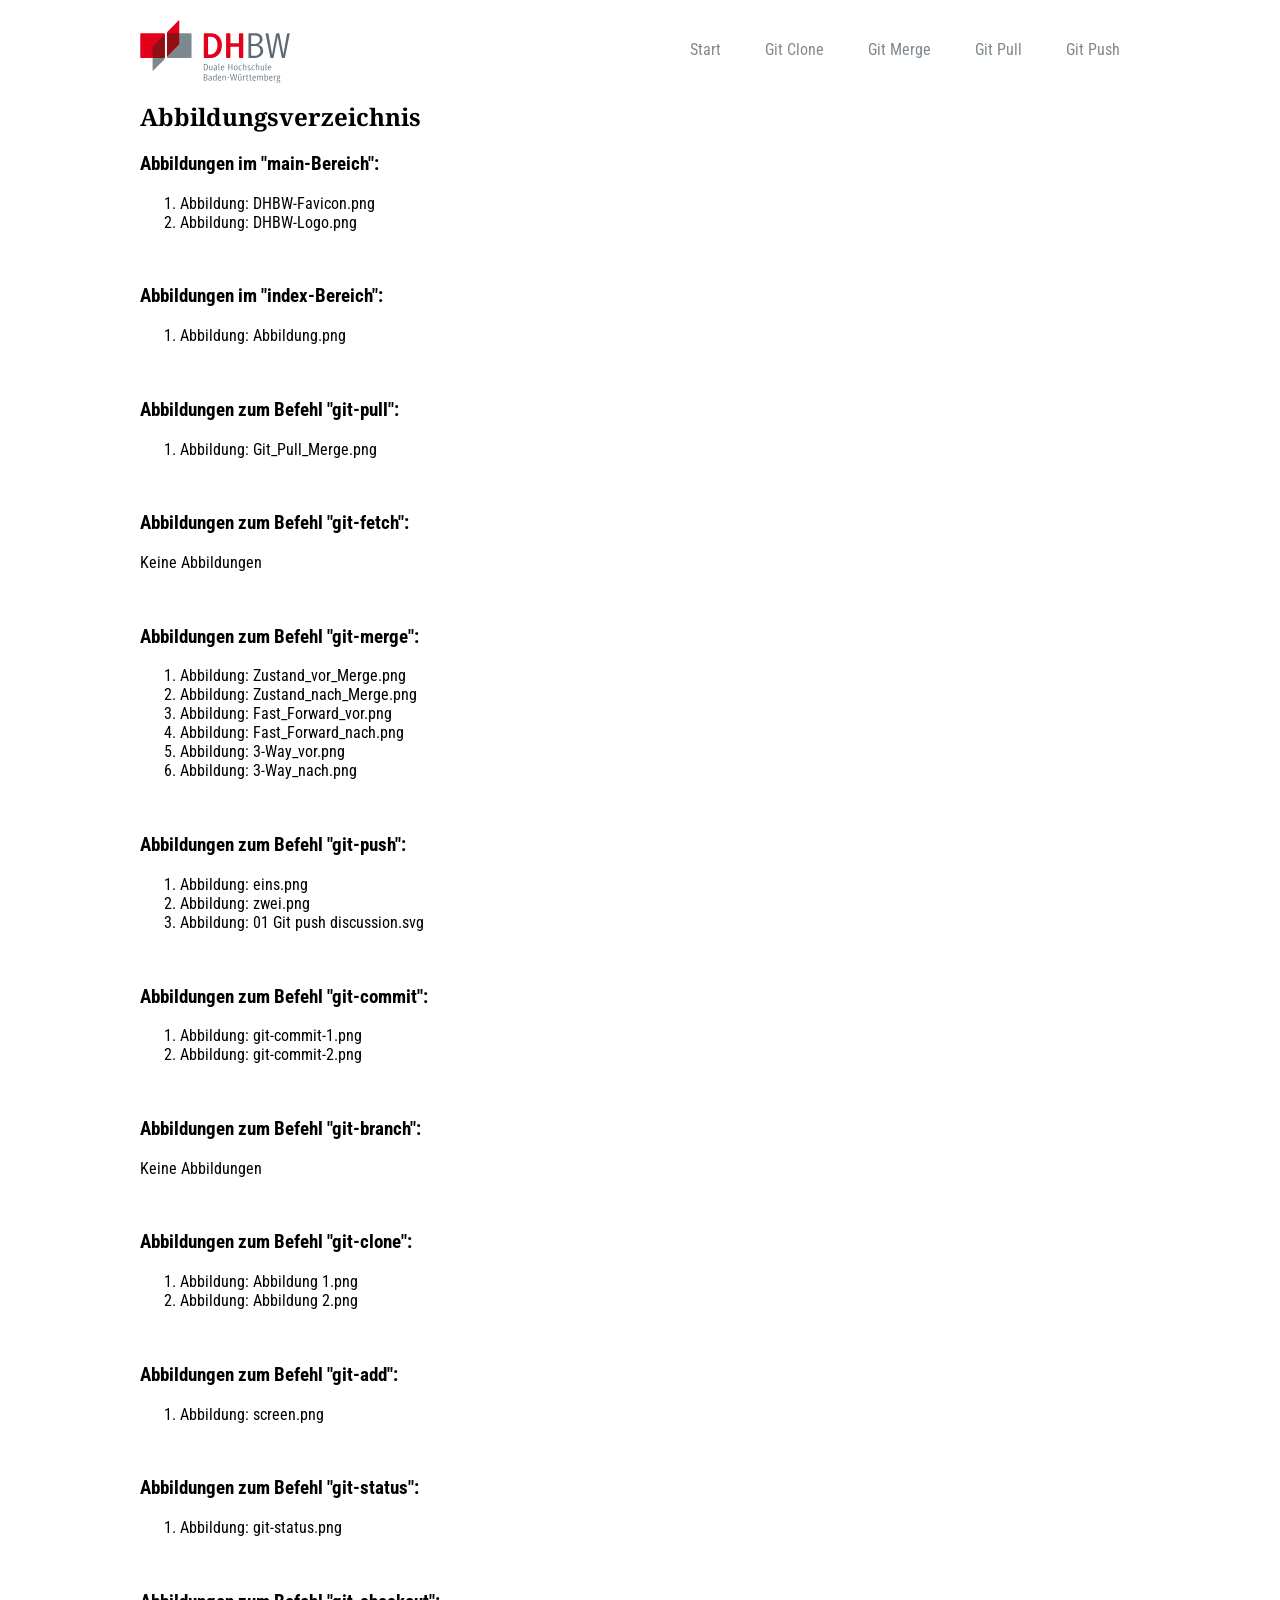
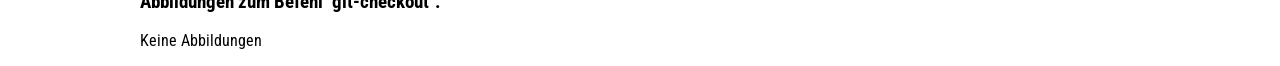
==== Abbildungsverzeichnis.html @ 3c475bcd "Abbildungsverzeichnis hinzugefügt" ====
<!DOCTYPE html>
<html lang="de">
    <head>
        <meta charset="UTF-8">
        <title>Abbildungsverzeichnis</title>
        <link rel="stylesheet" href="default.css"/>
        <link rel="icon" type="image/png" href="img/main/DHBW-Favicon.png">
        <meta name="viewport" content="width=device-width, initial-scale=1">
    </head>
    <body>
            <header>
                <div class="wrapper">
                <img id="logo" src="img/main/DHBW-Logo.svg" alt="Fancy Logo">
                <nav class="main">
                    <ul>
                        <li>
                            <a href="index.html">Start</a>
                        </li>
                        <li>
                            <a href="gitclone.html">Git Clone</a>
                        </li>
                        <li>
                            <a href="git-merge.html">Git Merge</a>
                        </li>
                        <li>
                            <a href="git-pull.html">Git Pull</a>
                        </li>
                        <li>
                            <a href="git-push.html">Git Push</a>
                        </li>
                    </ul>
                </nav>
            </div>
        </header>
        <section class="main">
            <div class="keyvisual">
                <div class="wrapper">
                    <div class="teaser">
                        <h1>Abbildungsverzeichnis</h1>
                        <h3>Abbildungen im "main-Bereich":</h3>
                            <ol>
                                <li>Abbildung: DHBW-Favicon.png</li>
                                <li>Abbildung: DHBW-Logo.png</li>
                            </ol>
                                <br>
                        <h3>Abbildungen im "index-Bereich":</h3>
                            <ol>
                                <li>Abbildung: Abbildung.png</li>
                            </ol>
                                <br>
                        <h3>Abbildungen zum Befehl "git-pull":</h3>
                            <ol>
                                <li>Abbildung: Git_Pull_Merge.png</li>
                            </ol>
                                <br>
                        <h3>Abbildungen zum Befehl "git-fetch":</h3>
                            <p>Keine Abbildungen</p>
                                <br>
                        <h3>Abbildungen zum Befehl "git-merge":</h3>
                            <ol>
                                <li>Abbildung: Zustand_vor_Merge.png</li>
                                <li>Abbildung: Zustand_nach_Merge.png</li>
                                <li>Abbildung: Fast_Forward_vor.png</li>
                                <li>Abbildung: Fast_Forward_nach.png</li>
                                <li>Abbildung: 3-Way_vor.png</li>
                                <li>Abbildung: 3-Way_nach.png</li>
                            </ol>
                                <br>
                        <h3>Abbildungen zum Befehl "git-push":</h3>
                            <ol>
                                <li>Abbildung: eins.png</li>
                                <li>Abbildung: zwei.png</li>
                                <li>Abbildung: 01 Git push discussion.svg</li>
                            </ol>
                                <br>
                        <h3>Abbildungen zum Befehl "git-commit":</h3>
                            <ol>
                                <li>Abbildung: git-commit-1.png</li>
                                <li>Abbildung: git-commit-2.png</li>
                            </ol>
                                <br>
                        <h3>Abbildungen zum Befehl "git-branch":</h3>
                            <p>Keine Abbildungen</p>
                                <br>
                        <h3>Abbildungen zum Befehl "git-clone":</h3>
                            <ol>
                                <li>Abbildung: Abbildung 1.png</li>
                                <li>Abbildung: Abbildung 2.png</li>
                            </ol>
                                <br>
                        <h3>Abbildungen zum Befehl "git-add":</h3>
                            <ol>
                                <li>Abbildung: screen.png</li>
                            </ol>
                                <br>
                        <h3>Abbildungen zum Befehl "git-status":</h3>
                            <ol>
                                <li>Abbildung: git-status.png</li>
                            </ol>
                                <br>
                        <h3>Abbildungen zum Befehl "git-checkout":</h3>
                            <p>Keine Abbildungen</p>
                        </div>    
                    </div>
            </section>
        </div>
        <footer>
            <div class="wrapper">
                <nav class="footer">
                </nav>
            </div>
        </footer>
    </body>
</html>
---- default.css ----
@import url('https://fonts.googleapis.com/css?family=Noto+Serif|Roboto+Condensed');

body {
	font-family: 'Roboto Condensed', sans-serif;
	margin: 0;
}
h1,
h2 {
	font-family: 'Noto Serif', serif;
}
header {
	background-color: rgba(255,255,255,0.9);
	position: fixed;
	z-index: 10;
	top: 0;
	left: 0;
	width: 100%;
}
#logo {
	float: left;
	width: 15%;
	margin-top: 20px;
}
section{
	margin: 100px auto auto auto;
}
.wrapper {
	max-width: 1000px;
	width: 100%;
	padding: 0 10px;
	margin: 0 auto;
}
.wrapper:after {
	content: "";
	display: block;
	clear: both;
	visibility: hidden;
}

nav.main {
	float: right;
}
nav.main ul {
	list-style: none;
	margin: 0;
	padding: 0;
}
nav.main ul li {
	display: inline-block;
}
nav.main a {
	text-decoration: none;
	padding: 40px 20px;
	color: #7F898F;
	line-height: 20px;
	height: 20px;
	display: block;
}
nav.main a:hover {
	color: white;
	background-color: #E2001A;
}



.keyvisual {
	background-image: url(keyvisual.jpg);
	background-repeat: no-repeat;
	background-position: center;
	min-height: 800px;
	position: relative;
}
.keyvisual:after {
	content: "";
	display: block;
	width: 100%;
	height: 35%;
	position: absolute;
	bottom: 0;
	left: 0;
}

footer {
	background-color: #333;
	color: #fff;
}
footer img {
	width: 150px;
	margin-top: 20px;
}

nav.footer {
	float: right;
}
nav.footer ul {
	list-style: none;
	margin: 0;
	padding: 0;
}
nav.footer ul li {
	display: inline-block;
}
nav.footer a {
	text-decoration: none;
	padding: 40px 20px;
	color: #fff;
	line-height: 20px;
	height: 20px;
	display: block;
}
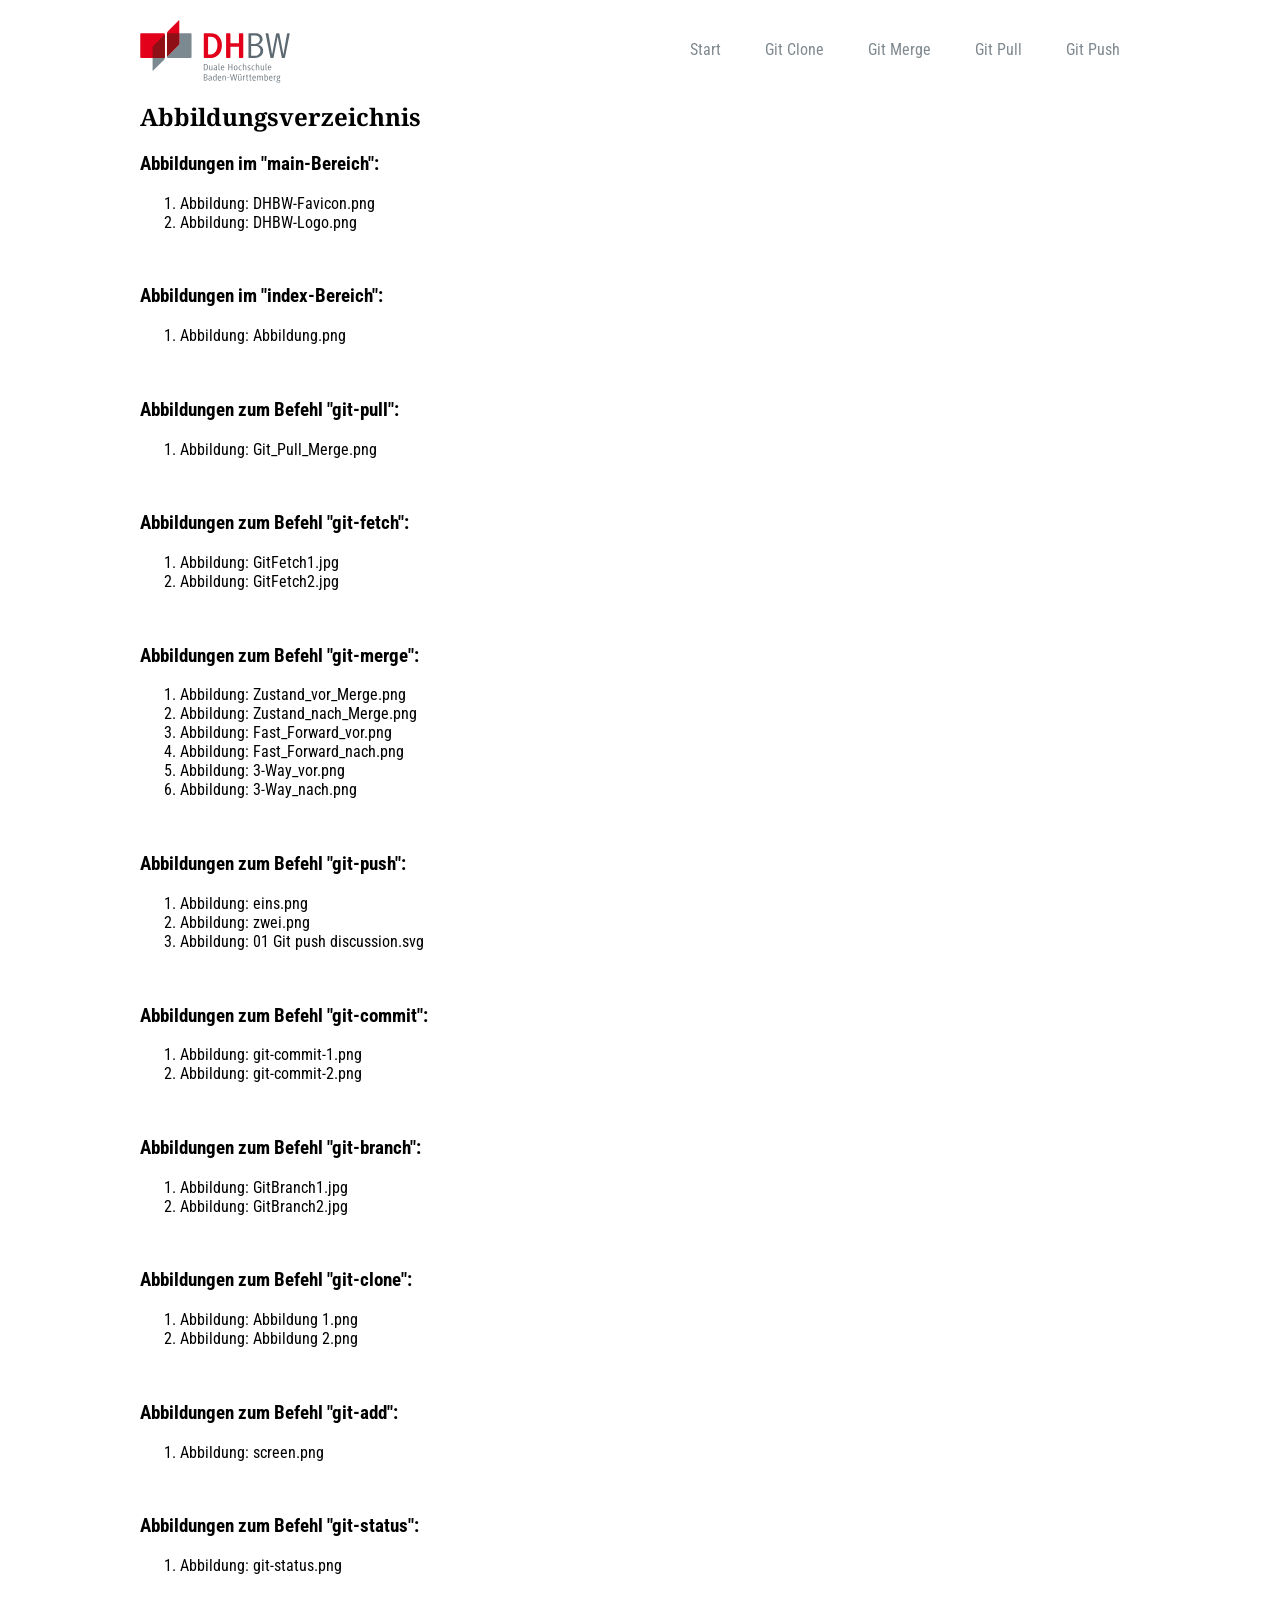
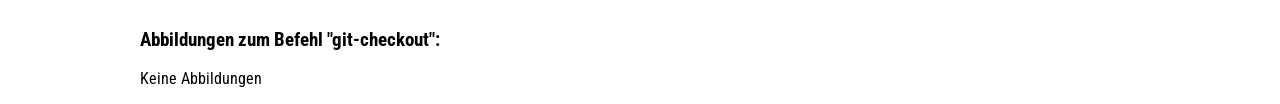
==== commit 07aacda8: "Update Abbildungsverzeichnis.html Abbildungen für Git Branch und Git Fetch wurden hinzugefügt." ====
--- a/Abbildungsverzeichnis.html
+++ b/Abbildungsverzeichnis.html
@@ -54,7 +54,10 @@
                             </ol>
                                 <br>
                         <h3>Abbildungen zum Befehl "git-fetch":</h3>
-                            <p>Keine Abbildungen</p>
+                        <ol>
+                            <li>Abbildung: GitFetch1.jpg</li>
+                            <li>Abbildung: GitFetch2.jpg</li>
+                        </ol>
                                 <br>
                         <h3>Abbildungen zum Befehl "git-merge":</h3>
                             <ol>
@@ -80,7 +83,10 @@
                             </ol>
                                 <br>
                         <h3>Abbildungen zum Befehl "git-branch":</h3>
-                            <p>Keine Abbildungen</p>
+                        <ol>
+                            <li>Abbildung: GitBranch1.jpg</li>
+                            <li>Abbildung: GitBranch2.jpg</li>
+                        </ol>
                                 <br>
                         <h3>Abbildungen zum Befehl "git-clone":</h3>
                             <ol>
